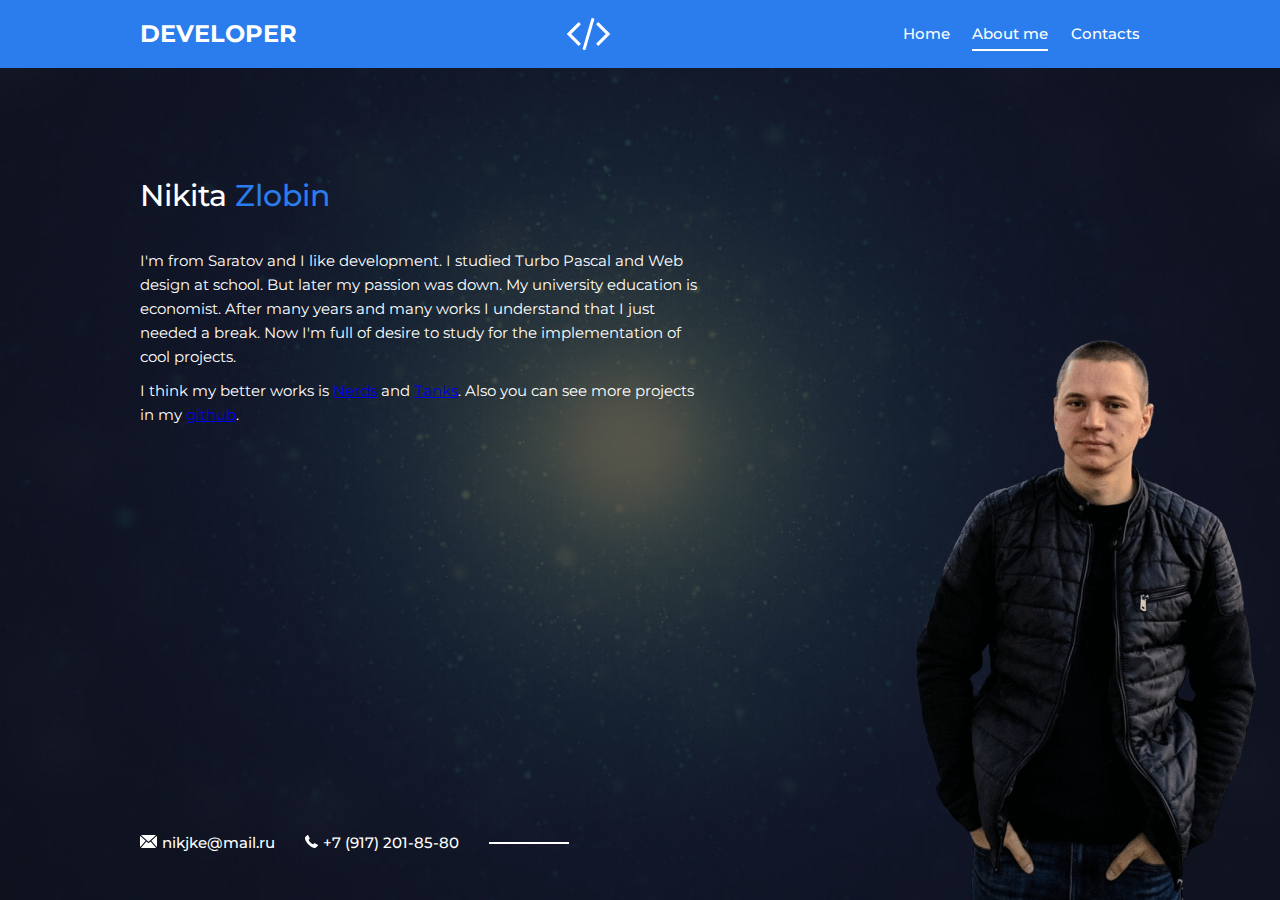
==== about.html @ 76308b19 "create site Portfolio" ====
<!DOCTYPE html>
<html lang="en">

<head>
    <meta charset="UTF-8">
    <meta name="viewport" content="width=device-width, initial-scale=1">
    <link href="https://fonts.googleapis.com/css2?family=Montserrat:wght@300;400;500;700&display=swap" rel="stylesheet">
    <link rel="stylesheet" href="css/style.css">
    <link rel="icon" type="image/png" href="img/favicon.png">
    <title>Personal Folio</title>
</head>

<body>
    <div class="page">

        <!-- Header -->
        <header class="header">
            <div class="container">
                <div class="header__inner">
                    <div class="header__brand">Developer</div>
                    <div class="header__logo"><img src="img/code.svg" alt=""></div>
                    <nav class="header__nav">
                        <a href="index.html" class="header__link">Home</a>
                        <a href="about.html" class="header__link header__link_active">About me</a>
                        <a href="contacts.html" class="header__link">Contacts</a>
                    </nav>
                </div>
            </div><!-- /.container -->
        </header>

        <!-- Main -->
        <div class="container">
            <main class="content">
                <div class="content__header">
                    <h1 class="title">Nikita <span>Zlobin</span></h1>
                </div>
                
                <div class="text">
                    <p>
                        I'm from Saratov and I like development. I studied Turbo Pascal and Web design at school. But later my passion was down. 
                        My university education is economist. After many years and many works I understand that I just needed a break. 
                        Now I'm full of desire to study for the implementation of cool projects.
                    </p>
                    <p>
                        I think my better works is <a href="https://nikjke.github.io/Nerds/">Nerds</a> and <a href="https://nikjke.github.io/Tanks/">Tanks</a>. 
                        Also you can see more projects in my <a href="https://github.com/nikjke">github</a>.
                    </p>
                </div>
            </main>
        </div>

        <!-- Footer -->
        <footer class="footer">
            <div class="container">
                <div class="contacts">
                    <a class="contacts__link" href="mailto:nikjke@mail.ru">
                        <img class="contacts__icon" src="img/mail.svg" alt="">nikjke@mail.ru</a>
                    <a class="contacts__link" href="tel:+79995391410">
                        <img class="contacts__icon" src="img/tel.svg" alt="">+7 (917) 201-85-80</a>
                </div>
            </div>
        </footer>

        <img class="author" src="img/me.png" alt="">

    </div> <!-- /.page -->

</body>

</html>
---- css/style.css ----
html {
    font-size: 15px;
}

body {
    margin: 0;
    font-family: 'Montserrat', sans-serif;
    font-size: 1rem;
    line-height: 1.6;
}

*,
*:before,
*:after {
    box-sizing: border-box;
}

h1, h2, h3, h4, h5, h6 {
    margin: 0;
}

p {
    margin: 0 0 10px;
}

.container {
    width: 100%;
    max-width: 1030px;
    margin: 0 auto;
    padding: 0 1rem;
}


/* Page */

.page {
    width: 100%;
    height: 100vh;
    min-height: 770px;
    position: relative;

    background: #000 url("../img/bg.jpg") center no-repeat;
    background-size: cover;

    overflow: hidden;
}


/* Header */ 

.header {
    margin-bottom: 110px;
    padding: 1rem 0;

    background: #2B7DED;
}

.header__inner {
    display: flex;
    justify-content: space-between;
    align-items: center;
}

.header__brand {
    font-size: 1.6rem;
    color: #fff;
    text-transform: uppercase;
    font-weight: 700;
}

.header__logo img {
    display: block;
}

.header__nav {
    display: flex;
}

.header__link {
    margin-left: 1.5rem;

    color: #fff;
    font-size: 1rem;
    font-weight: 500;
    text-decoration: none;

    transition: color .2s linear;
}

.header__link:hover {
    color: #b2e3fd;
}

.header__link_active {
    position: relative;
}

.header__link_active:after {
    content: "";
    width: 100%;
    height: 2px;

    background-color: #fff;

    position: absolute;
    left: 0;
    bottom: -5px;
}


/* Content */

.content {
    height: 100%;
    width: 100%;
    max-width: 565px;
}

.content__header {
    margin-bottom: 35px;
}

.subtitle {
    font-size: 1.4rem;
    color: rgba(255, 255, 255, .6);
    font-weight: 300;
}

.title {
    margin-bottom: 10px;

    font-size: 2rem;
    color: #fff;
    font-weight: 500;
    line-height: 1.2;
}

.title span {
    color: #2B7DED;
}

.text {
    margin-bottom: 50px;

    font-size: 1rem;
    color: #fff;
}


/* Btn */

.btn {
    display: inline-block;
    padding: 12px 35px;

    font-size: 1rem;
    font-family: inherit;
    line-height: 1.1;
    color: #fff;
    font-weight: 500;
    text-decoration: none;

    cursor: pointer;
    background-color: #2B7DED;
    border-radius: 5px;
    border: 0;

    transition: background .2s linear;
}

.btn:hover {
    background-color: #1461cb;
}

.btn_full {
    display: block;
    width: 100%;
}


/* Author */

.author {
    position: absolute;

    bottom: -130px;
    right: 20px;
}


/* Footer */

.footer {
    width: 100%;

    position: absolute;
    bottom: 45px;
    left: 0;
}


/* Contacts */

.contacts {
    display: flex;
    align-items: center;
}

.contacts__link {
    margin-right: 2rem;

    font-size: 1rem;
    color: #fff;
    text-decoration: none;
    font-weight: 500;    
}

.contacts__link:last-child {
    margin-right: 0;
    position: relative;
}

.contacts__link:last-child:after {
    content: "";
    display: block;
    width: 80px;
    height: 2px;
    margin-left: 2rem;

    background-color: #fff;
    pointer-events: none;

    position: absolute;
    top: 11px;
    left: 100%;
}

.contacts__link:hover {
    text-decoration: underline;
}

.contacts__icon {
    margin-right: 5px;
}


/* Form */

.form {
    width: 100%;
    max-width: 280px;
}

.form__group {
    margin-bottom: 20px;
}

.input,
.textarea {
    display: block;
    width: 100%;
    padding: 12px 18px;

    font-family: inherit;
    font-size: 1rem;
    color: #fff;

    background-color: rgba(255, 255, 255, 0.1);
    border: 0;
    border-radius: 5px;
}

.textarea {
    height: 100px;
    resize: none;
}

.input::placeholder,
.textarea::placeholder {
    color: #fff;
}


/* Media */

@media (max-width: 1000px) {
    .author {
        top: 230px;
        right: -100px;
    }
}

@media (max-width: 767px) {
    .page {
        min-height: 100vh;
        height: auto;
        padding-bottom: 2rem;
    }

    .header {
        margin-bottom: 50px;
    }

    .header__logo {
        display: none;
    }

    .header__brand {
        font-size: 1.2rem;
    }

    .content {
        max-width: none;
        margin-bottom: 50px;
        text-align: center;
    }

    .form {
        margin: 0 auto;
    }

    .footer {
        position: static;
    }

    .contacts {
        flex-direction: column;
    }

    .contacts__link {
        margin-right: 0;
        margin-bottom: 0.5rem;  
    }

    .contacts__link:last-child {
        margin-bottom: 0;  
    }

    .contacts__link:last-child:after {
        display: none;
    }

    .author {
        display: none;
    }
}

@media (max-width: 565px) {
    .header__inner {
        flex-direction: column;
    }

    .header__brand {
        margin-bottom: 1rem;
    }
}

@media (max-width: 320px) {
    .subtitle {
        font-size: 1.2em;
    }
    
    .title {
        font-size: 1.6rem;
    }
}
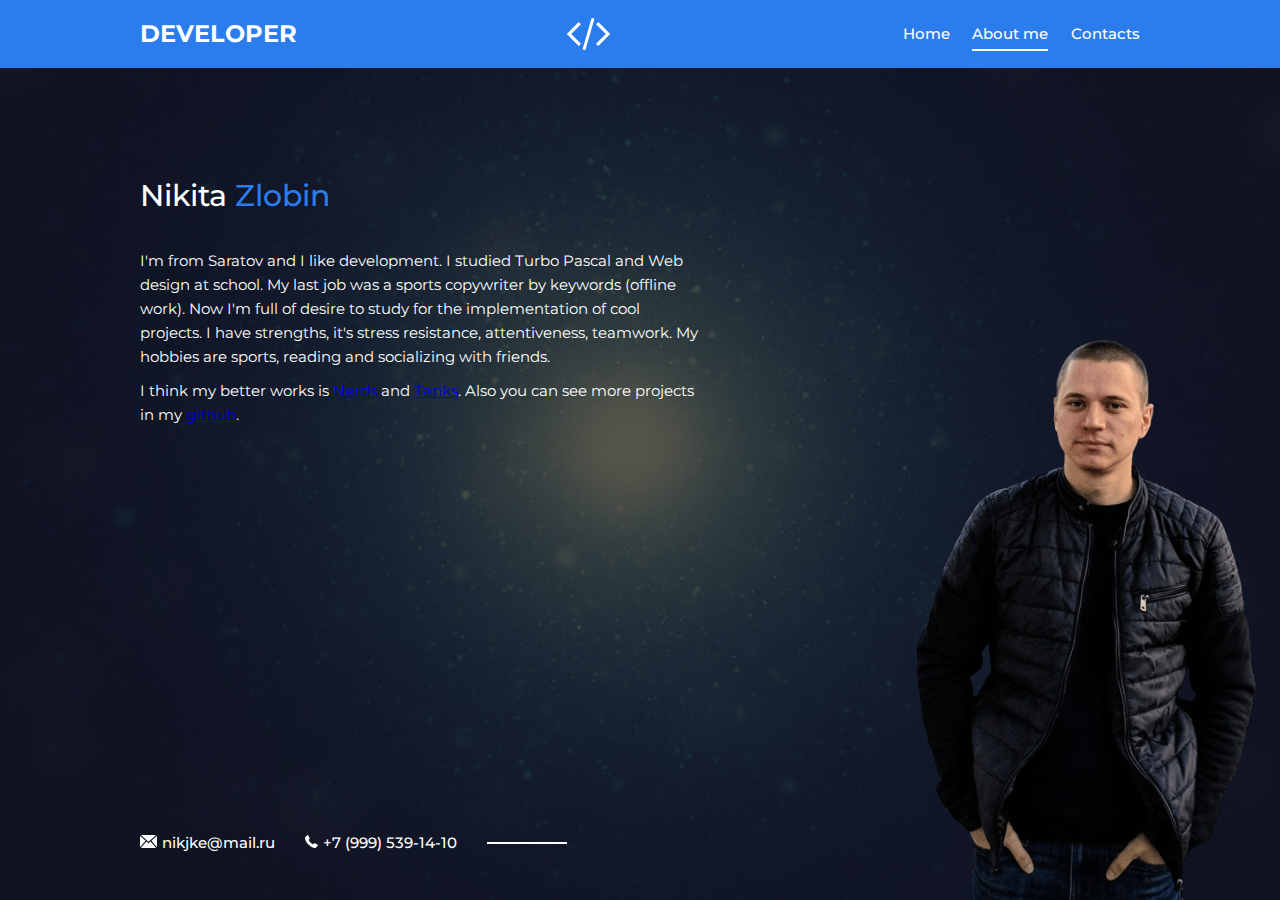
==== commit c47f1da2: "rewrite paragraph" ====
--- a/about.html
+++ b/about.html
@@ -37,9 +37,9 @@
                 
                 <div class="text">
                     <p>
-                        I'm from Saratov and I like development. I studied Turbo Pascal and Web design at school. But later my passion was down. 
-                        My university education is economist. After many years and many works I understand that I just needed a break. 
-                        Now I'm full of desire to study for the implementation of cool projects.
+                        I'm from Saratov and I like development. I studied Turbo Pascal and Web design at school. My last job was a sports copywriter by keywords (offline work).
+                        Now I'm full of desire to study for the implementation of cool projects. I have strengths, it's stress resistance, attentiveness, teamwork. 
+                        My hobbies are sports, reading and socializing with friends.
                     </p>
                     <p>
                         I think my better works is <a href="https://nikjke.github.io/Nerds/">Nerds</a> and <a href="https://nikjke.github.io/Tanks/">Tanks</a>. 
@@ -56,7 +56,7 @@
                     <a class="contacts__link" href="mailto:nikjke@mail.ru">
                         <img class="contacts__icon" src="img/mail.svg" alt="">nikjke@mail.ru</a>
                     <a class="contacts__link" href="tel:+79995391410">
-                        <img class="contacts__icon" src="img/tel.svg" alt="">+7 (917) 201-85-80</a>
+                        <img class="contacts__icon" src="img/tel.svg" alt="">+7 (999) 539-14-10</a>
                 </div>
             </div>
         </footer>
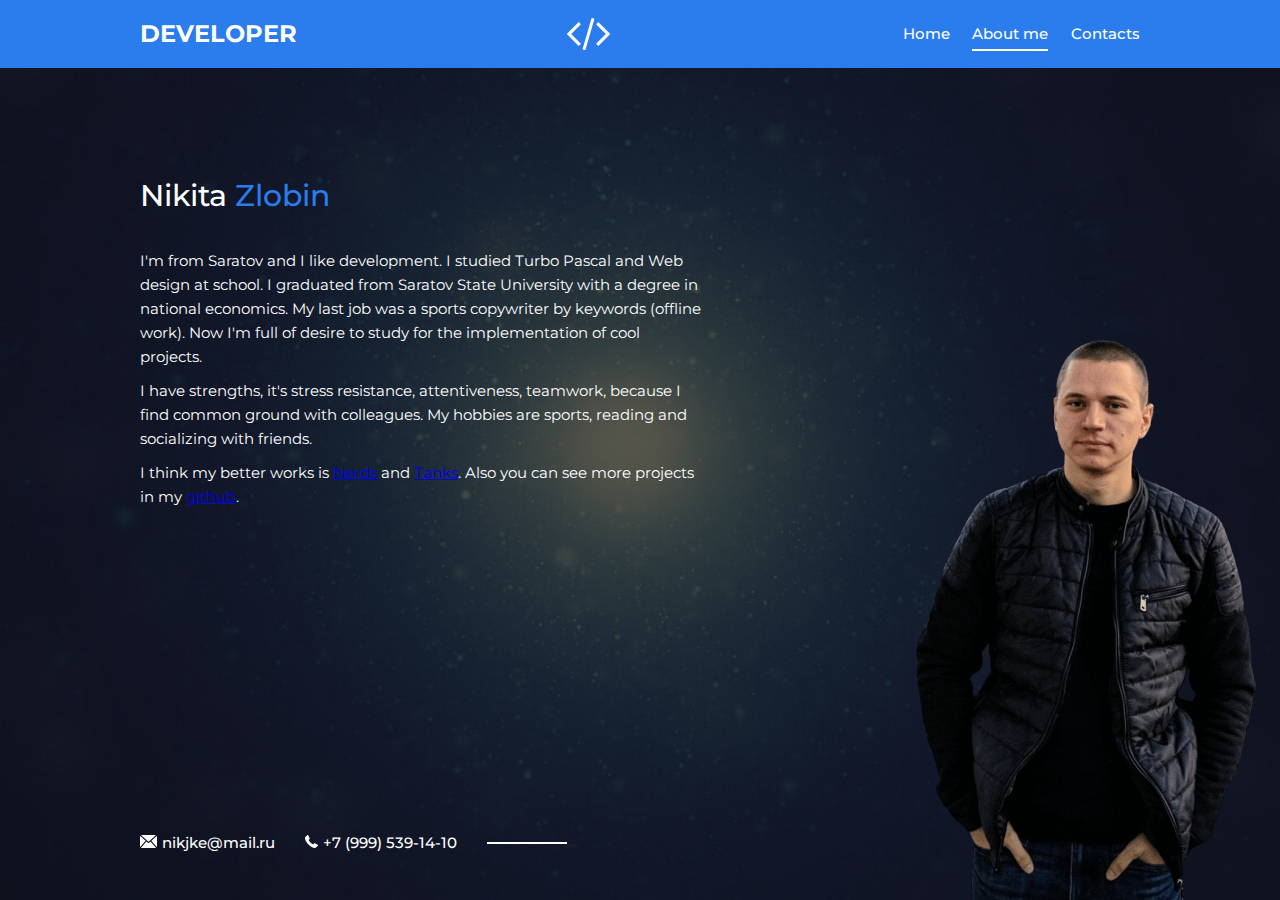
==== commit c786fbf5: "add new information" ====
--- a/about.html
+++ b/about.html
@@ -37,9 +37,11 @@
                 
                 <div class="text">
                     <p>
-                        I'm from Saratov and I like development. I studied Turbo Pascal and Web design at school. My last job was a sports copywriter by keywords (offline work).
-                        Now I'm full of desire to study for the implementation of cool projects. I have strengths, it's stress resistance, attentiveness, teamwork. 
-                        My hobbies are sports, reading and socializing with friends.
+                        I'm from Saratov and I like development. I studied Turbo Pascal and Web design at school. I graduated from Saratov State University with a degree in national economics.
+                        My last job was a sports copywriter by keywords (offline work). Now I'm full of desire to study for the implementation of cool projects. 
+                    </p>
+                    <p>
+                        I have strengths, it's stress resistance, attentiveness, teamwork, because I find common ground with colleagues. My hobbies are sports, reading and socializing with friends.
                     </p>
                     <p>
                         I think my better works is <a href="https://nikjke.github.io/Nerds/">Nerds</a> and <a href="https://nikjke.github.io/Tanks/">Tanks</a>. 
